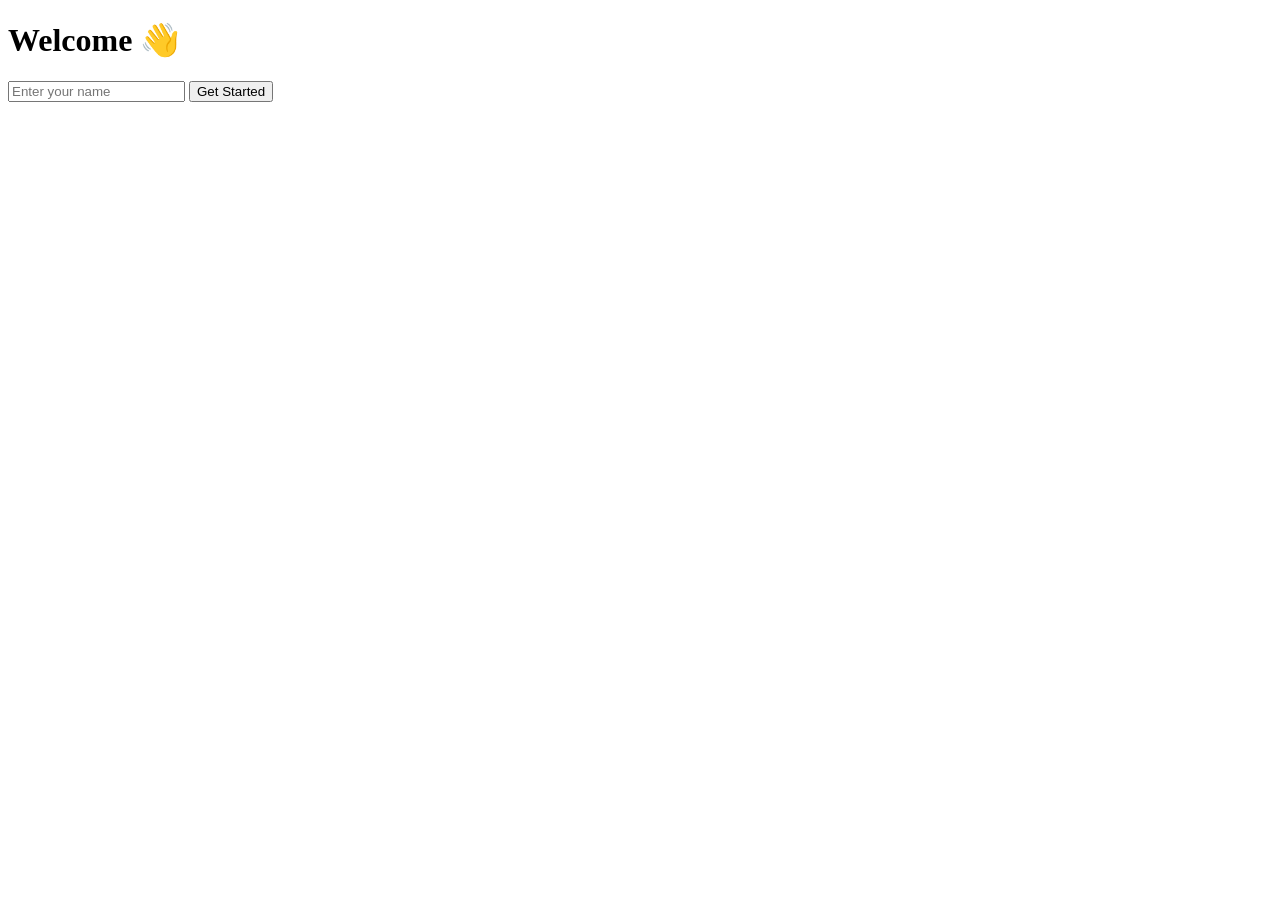
==== index.html @ fe01bf80 "hi" ====
<!DOCTYPE html>
<html lang="en">
    <head>
        <meta charset="UTF-8">
        <meta name="viewport" content="width=device, intial-scale=1.0">
        <title>Welcome</title>
        <link rel="stylesheet" href="style.css">
    </head>
<body>
    <h1>Welcome 👋</h1>
    <input id="nameInput" placeholder="Enter your name">
    <button onclick="startApp()">Get Started</button>
<script src="script.js"></script>
</body>
</html>
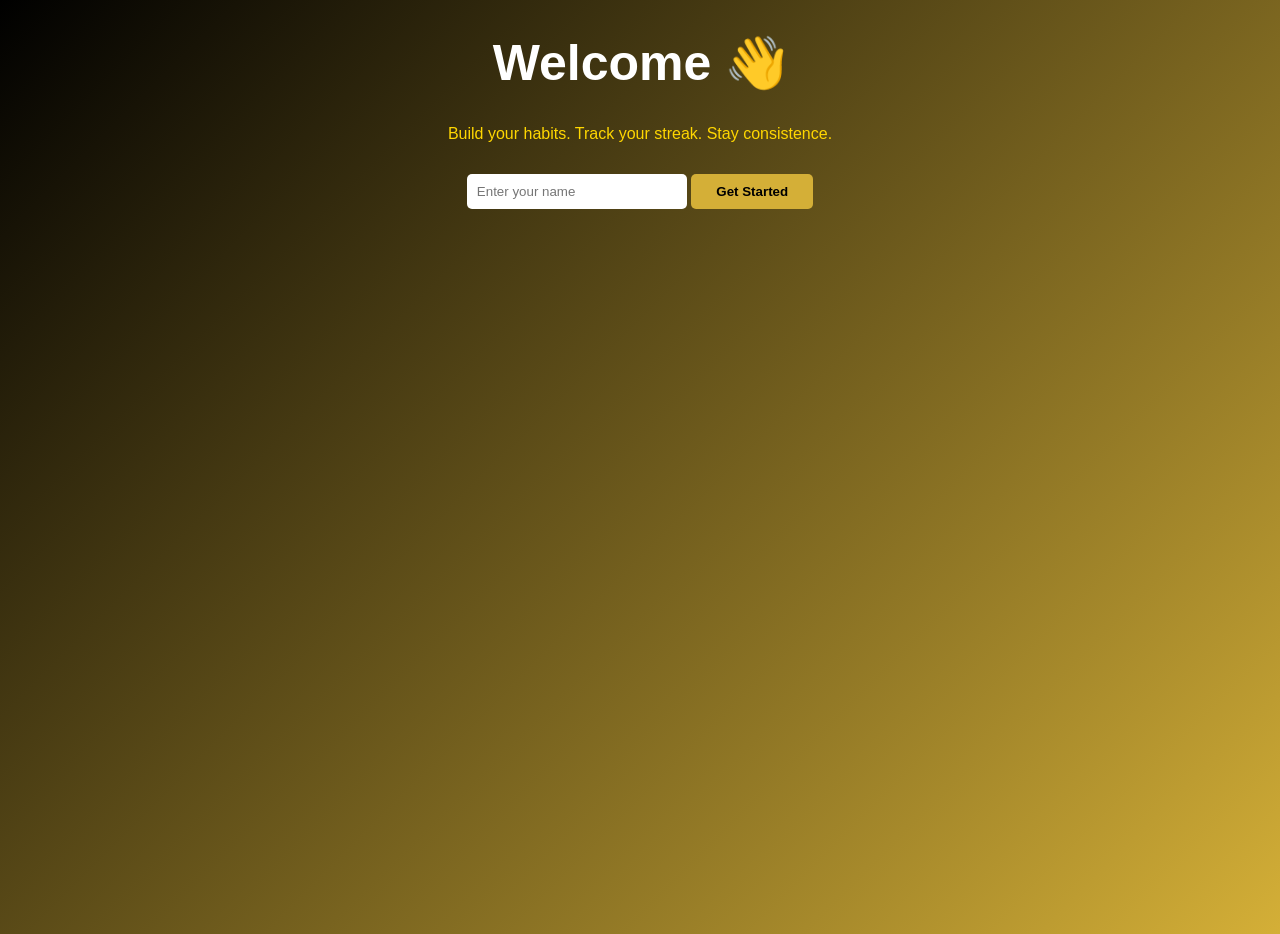
==== commit 3cf7a415: "hi" ====
--- a/index.html
+++ b/index.html
@@ -3,13 +3,17 @@
     <head>
         <meta charset="UTF-8">
         <meta name="viewport" content="width=device, intial-scale=1.0">
-        <title>Welcome</title>
+        <title>Productivity App</title>
         <link rel="stylesheet" href="style.css">
     </head>
 <body>
+    <div class="container">
     <h1>Welcome 👋</h1>
+    <p> Build your habits. Track your streak. Stay consistence.</p>
     <input id="nameInput" placeholder="Enter your name">
     <button onclick="startApp()">Get Started</button>
+</div>
 <script src="script.js"></script>
+
 </body>
 </html>
--- a/style.css
+++ b/style.css
@@ -0,0 +1,47 @@
+body{
+    margin: 0;
+    height: 100vh;
+    justify-content: center;
+    align-items: center;
+    background: linear-gradient(135deg, #000000, #d4af37);
+    font-family: Arial, Helvetica, sans-serif;
+}
+
+.container{
+    text-align: center;
+    color: #d4af37;
+}
+
+h1{
+    font-size:50px;
+    color: white;
+}
+
+p{
+    color: gold;
+}
+
+input{
+    padding: 10px;
+    margin-top: 10px;
+    border: none;
+    border-radius: 5px;
+    width: 200px;
+}
+
+button{
+    padding: 10px 25px;
+    margin-top: 15px;
+    background: #d4af37;
+    border: none;
+    font-weight: bold;
+    cursor: pointer;
+    border-radius: 5px;
+}
+
+
+button:hover {
+    background: black;
+    color: #d4af37;
+    border: 1px solid #d4af37;
+}
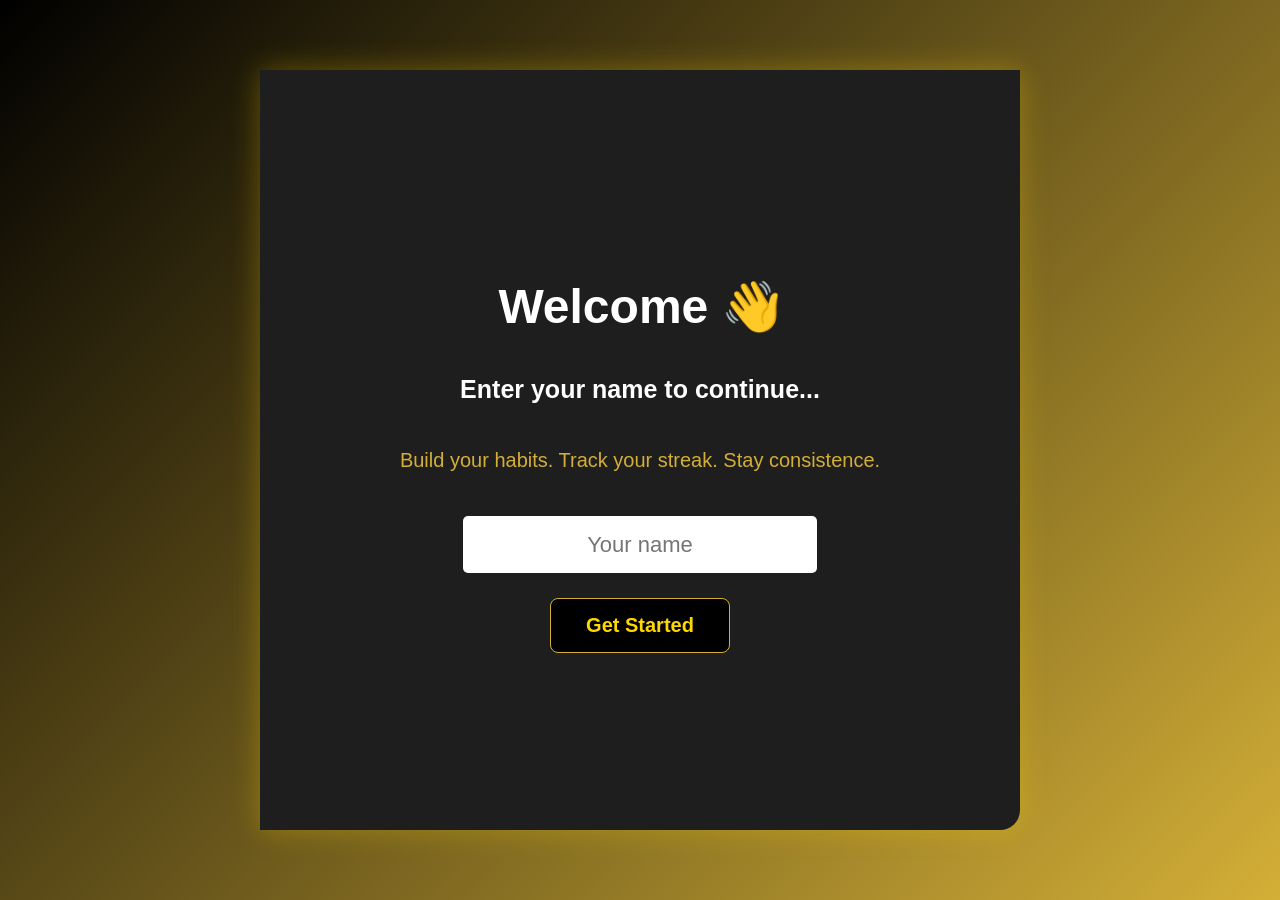
==== commit 93a09a28: "hi" ====
--- a/index.html
+++ b/index.html
@@ -8,9 +8,10 @@
     </head>
 <body>
     <div class="container">
-    <h1>Welcome 👋</h1>
+    <h1 id="welcomeText">Welcome 👋</h1>
+    <h3> Enter your name to continue...</h3>
     <p> Build your habits. Track your streak. Stay consistence.</p>
-    <input id="nameInput" placeholder="Enter your name">
+    <input type="text" id="nameInput" placeholder="Your name">
     <button onclick="startApp()">Get Started</button>
 </div>
 <script src="script.js"></script>
--- a/style.css
+++ b/style.css
@@ -1,42 +1,81 @@
 body{
     margin: 0;
     height: 100vh;
+    display: flex;
     justify-content: center;
     align-items: center;
     background: linear-gradient(135deg, #000000, #d4af37);
     font-family: Arial, Helvetica, sans-serif;
 }
 
-.container{
+h1,h2 {
     text-align: center;
     color: #d4af37;
+    margin-bottom: 10px;
 }
 
-h1{
-    font-size:50px;
-    color: white;
+.container{
+    height: 700px;
+    width: 700px;
+    background: #1e1e1e;
+    border-end-end-radius: 20px;
+    text-align: center;
+    box-shadow: 0 0 30px rgba(255, 215, 0, 0.3);
+    display: flex;
+    align-items: center;
+    flex-direction: column;
+    justify-content: center;
+    padding: 30px;
+
 }
 
-p{
-    color: gold;
+
+.container h1{
+  font-size: 48px;
+  color: white;
+  margin-bottom: 15px;
 }
 
-input{
-    padding: 10px;
+.container p{
+    font-size: 20px;
+    line-height: 1.6;
+    color: #d4af37;
+    margin-bottom: 30px;
+}
+.container h3{
+    font-size: 25px;
+    color: white;
+    margin-bottom: 20px;
+}
+.input-group{
+    display: flex;
+    margin-bottom: 15px;
+}  
+
+.container input{
+    padding:0 15x;
+    text-align: center;
+    justify-items: center;
+    height: 55px;
+    font-size: 22px;
     margin-top: 10px;
     border: none;
     border-radius: 5px;
-    width: 200px;
+    width: 350px;
 }
 
 button{
     padding: 10px 25px;
-    margin-top: 15px;
-    background: #d4af37;
-    border: none;
+    margin-top: 25px;
+    background: black;
+    border: 1px solid #d4af37;
+    color: gold;
+    width: 180px;
+    height: 55px;
+    font-size: 20px;
     font-weight: bold;
     cursor: pointer;
-    border-radius: 5px;
+    border-radius: 8px;
 }
 
 
@@ -44,4 +83,80 @@
     background: black;
     color: #d4af37;
     border: 1px solid #d4af37;
+}
+
+#welcome{
+    text-align:center;
+    font-size: 20px;
+    margin-bottom: 10px;
+    color: white;
+}
+
+hr{
+    border: 0;
+    height: 1px;
+    background: rgba(212, 175, 55, 0.4);
+    margin: 20px 0;
+}
+
+#taskInput,
+#habitInput,
+#taskTime,
+#datePicker {
+    width: 300px;
+    display: block;
+    margin: 8px auto;
+}
+
+ul{
+    list-style: none;
+    padding: 0;
+}
+
+li{
+    background: rgba(0,0,0,0.5);
+    margin: 10px auto;
+    border-radius:12px;
+    max-width: 500px;
+    align-items: center;
+    gap: 10px;
+}
+
+input[type="checkbox"] {
+    transform: scale(1.3);
+}
+
+li span{
+    font-size: 15px;
+}
+
+@media(max-width: 768px) {
+    body{
+        padding: 10px;
+    }
+    
+    input{
+        width: 100%;
+        box-sizing: border-box;
+    }
+   button{
+    width: 100%;
+   }
+   li{
+    width: 100%;
+    flex-direction: row;
+    font-size:14px;
+   }
+
+   h1{
+    font-size: 30px;
+   }
+
+   h2{
+    font-size:22px;
+   }
+
+   #welcomeText{
+    font-size: 30px;
+   }
 }
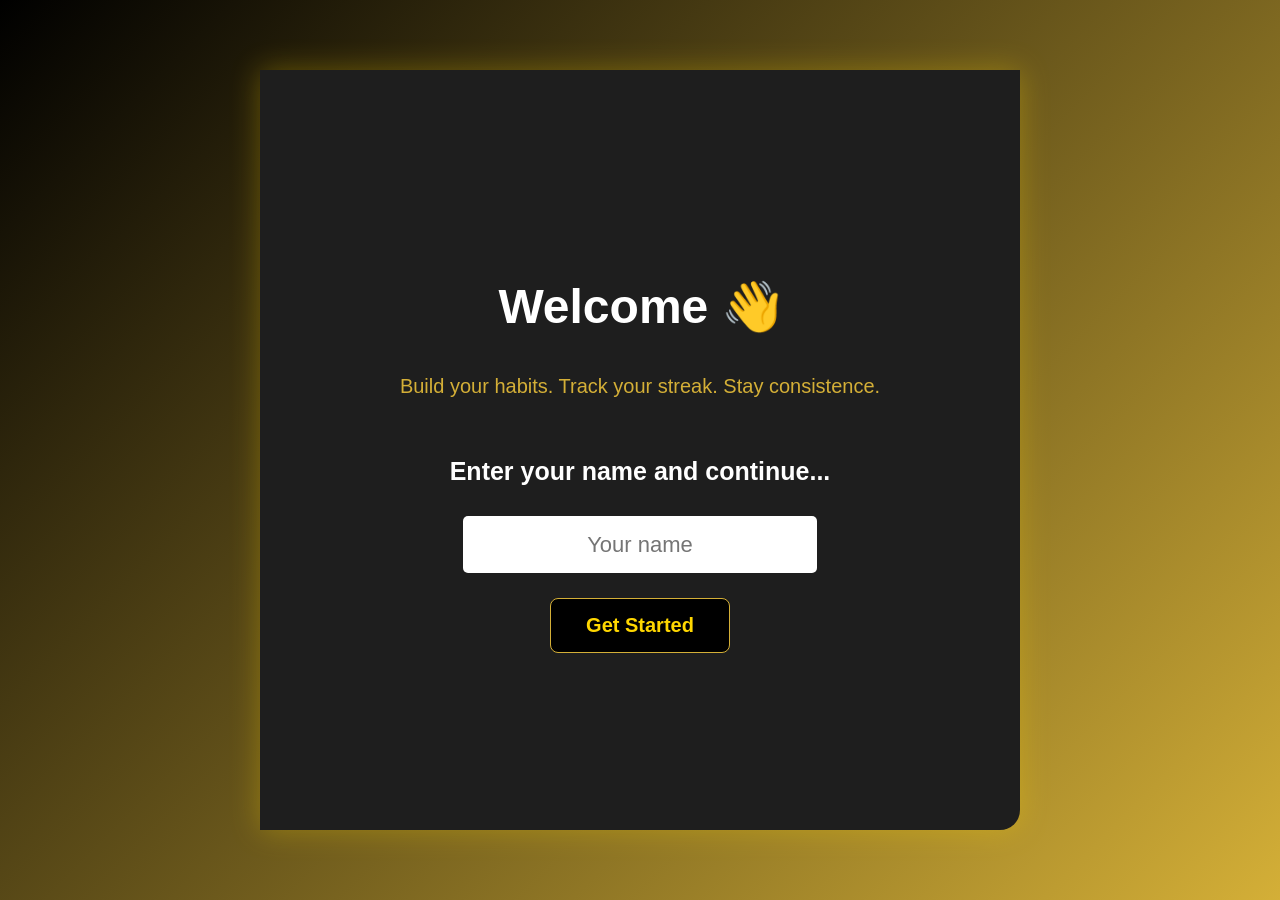
==== commit a4095982: "hi" ====
--- a/index.html
+++ b/index.html
@@ -9,8 +9,8 @@
 <body>
     <div class="container">
     <h1 id="welcomeText">Welcome 👋</h1>
-    <h3> Enter your name to continue...</h3>
     <p> Build your habits. Track your streak. Stay consistence.</p>
+    <h3> Enter your name and continue...</h3>
     <input type="text" id="nameInput" placeholder="Your name">
     <button onclick="startApp()">Get Started</button>
 </div>
--- a/style.css
+++ b/style.css
@@ -99,15 +99,58 @@
     margin: 20px 0;
 }
 
-#taskInput,
-#habitInput,
-#taskTime,
-#datePicker {
-    width: 300px;
+.task-container {
+    display: flex;
+    justify-content: center;
+    flex-direction: column;
+    align-items: center;
+    gap: 15px;
+    padding: 20px;
+}
+
+.app-box {
+    width: 90%;
+    max-width: 500px;
+    padding: 30px;
+    text-align: center;
+    background: #1c1c1c;
+    border-radius: 18px;
+    box-shadow: 0 0 35px rgba(0,0,0,0.7);
+}
+
+.app-box h1{
+    color: #c9a227;
+    font-size: 36px;
+    margin-bottom: 20px;
+}
+
+.app-box h2 {
+    color: #c9a227;
+    font-size: 28px;
+    margin-bottom: 20px;
+}
+
+.app-box input,
+.app-box button {
     display: block;
-    margin: 8px auto;
-}
-
+    width: 100%;
+    max-width: 350px;
+    margin: 12px auto;
+    font-size: 18px;
+    border-radius: 10px
+}
+
+.app-box input {
+   padding: 0 15px;
+   border: none;  
+}
+
+.app-box button {
+    background : #000;
+    color: #c9a227;
+    border: 2px solid #c9a227;
+    font-weight: bold;
+}
 ul{
     list-style: none;
     padding: 0;
@@ -120,11 +163,12 @@
     max-width: 500px;
     align-items: center;
     gap: 10px;
-}
-
-input[type="checkbox"] {
-    transform: scale(1.3);
-}
+    width: 100%;
+    display: flex;
+    flex-direction: column;
+    align-items: flex-start;
+}
+
 
 li span{
     font-size: 15px;
@@ -135,28 +179,33 @@
         padding: 10px;
     }
     
-    input{
-        width: 100%;
-        box-sizing: border-box;
-    }
-   button{
-    width: 100%;
-   }
-   li{
-    width: 100%;
-    flex-direction: row;
-    font-size:14px;
-   }
-
-   h1{
-    font-size: 30px;
-   }
-
-   h2{
-    font-size:22px;
-   }
-
-   #welcomeText{
-    font-size: 30px;
-   }
+    .app-box {
+        width: 95%;
+        padding: 25px;
+    } 
+  .app-box h1 {
+    font-size: 3rem;
+  }
+
+.app-box h2 {
+    font-size: 2rem;
+}
+
+.app-box input,
+.app-botton {
+    width: 100%;
+    max-width: 100%;
+    height: 55px;
+    font-size: 18px;
+}
+
+#datepicker {
+    width: 100%;
+}
+
+.form-section {
+    display: flex;
+    flex-direction: column;
+    gap: 10px;
+}
 }
